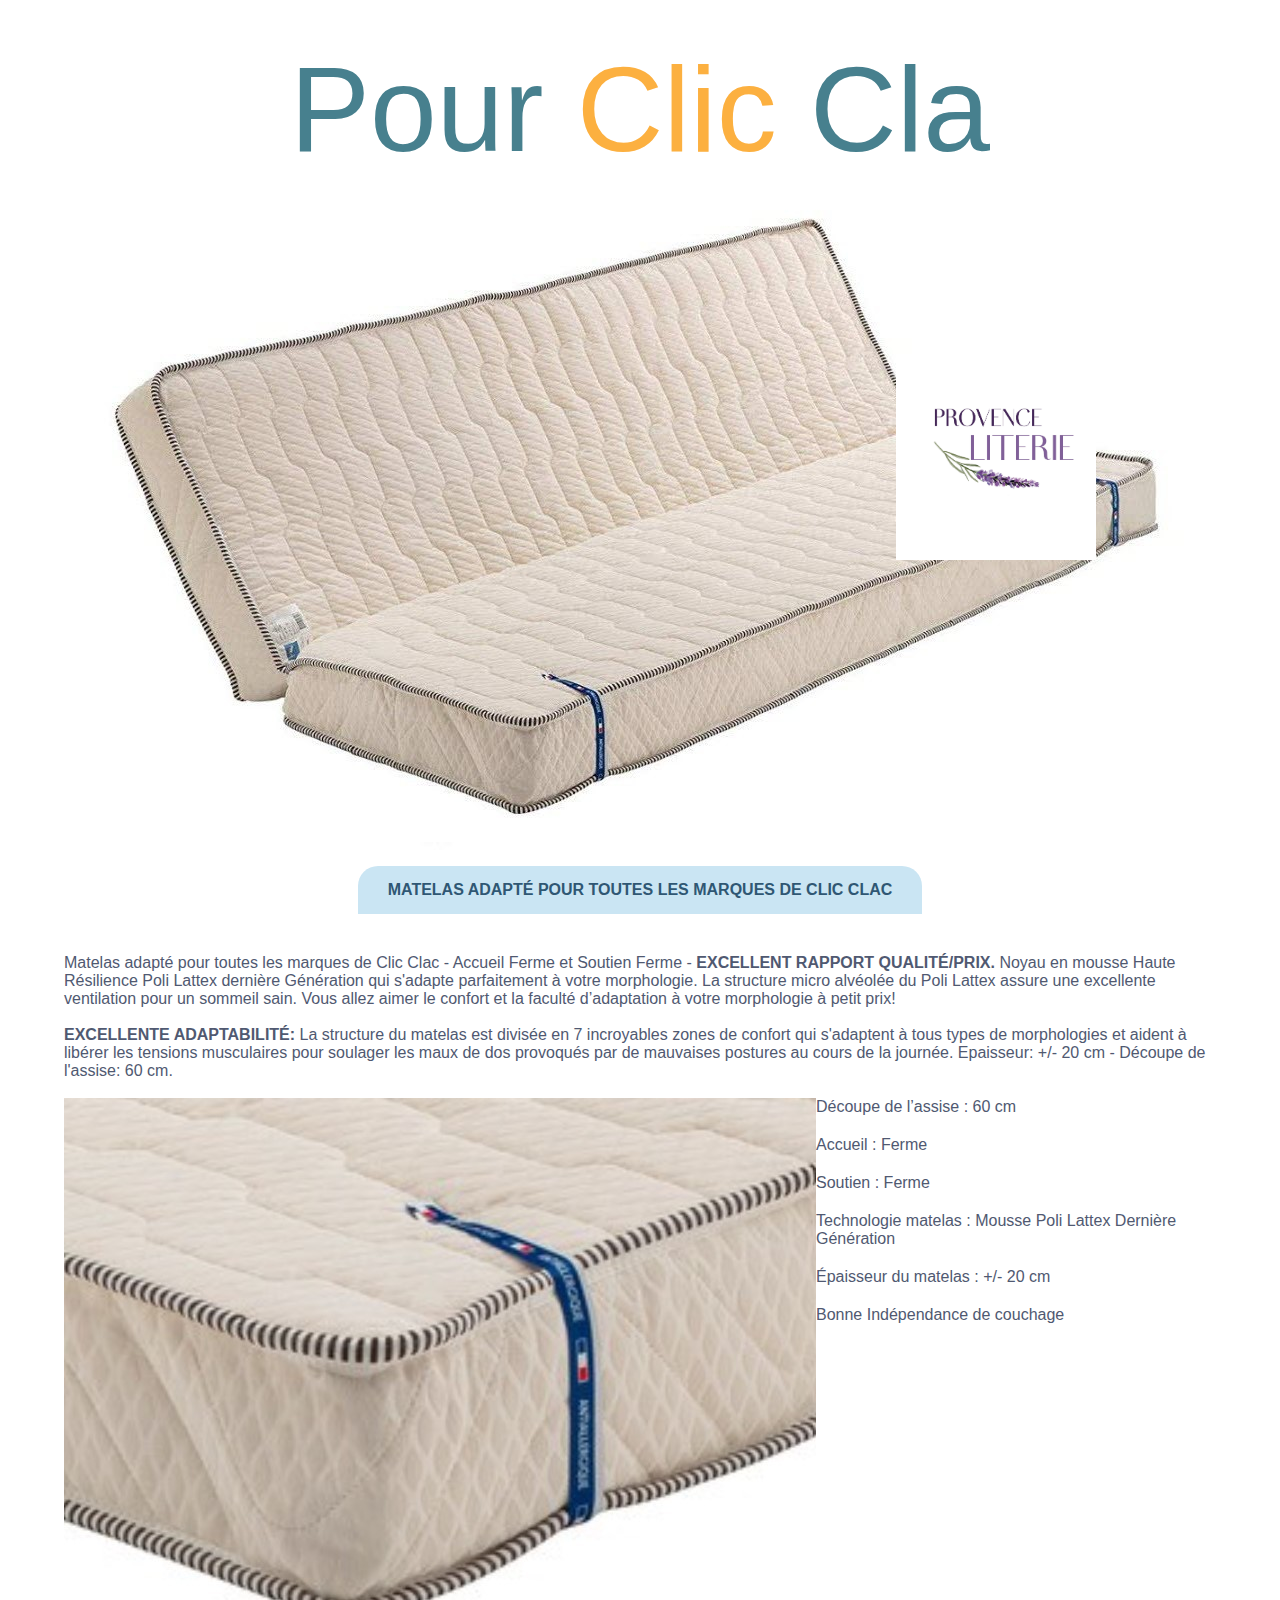
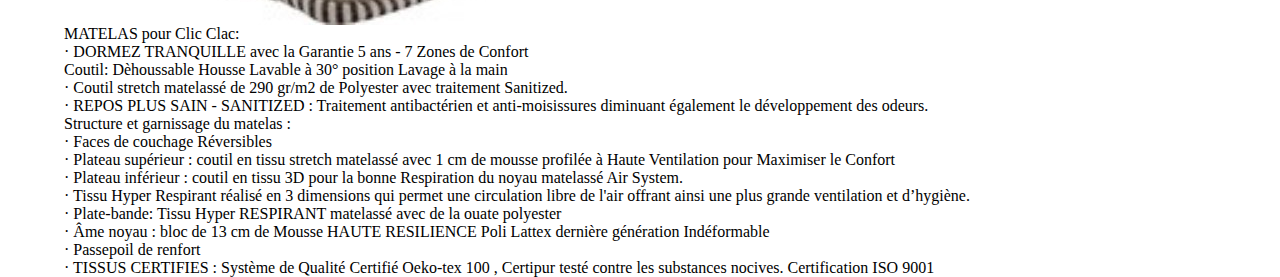
==== 1st desc/index.html @ 4b5fc1d7 "first add" ====
<!DOCTYPE html>
<html lang="en">
<head>
    <meta charset="UTF-8">
    <meta http-equiv="X-UA-Compatible" content="IE=edge">
    <meta name="viewport" content="width=device-width, initial-scale=1.0">
    <title>Mattress</title>
    <link rel="stylesheet" href="./assets/fonts/PT_Sans/">
    <link rel="stylesheet" href="./assets/style.css">
</head>
<body>
    <div class="container">
        <header>
            <h1 class="title"> <bd> Pour </font>
                <bd>
                <font color="#FCB040"> Clic </font>
                Cla
            </h1>
        </header>
        
        <section class="main_page">
            <div class="block_img">
                <img class="main_img" src="./assets/img/16377.jpg" alt="Main image">
                <img class="logo_img" src="./assets/img/23468.jpg" alt="Logo">
                <div class="title_img">
                    <p class="desc_img">
                        Matelas adapté pour toutes les marques de Clic Clac
                    </p>
                </div>
                
            </div>
            <div class="descriptions">
                <p class="point_1">
                    Matelas adapté pour toutes les marques de Clic Clac - Accueil Ferme et Soutien Ferme - 
                    <strong>EXCELLENT RAPPORT QUALITÉ/PRIX.</strong>
                    Noyau en mousse Haute Résilience Poli Lattex dernière Génération qui s'adapte parfaitement à votre morphologie. La structure micro alvéolée du Poli Lattex assure une excellente ventilation pour un sommeil sain. Vous allez aimer le confort et la faculté d’adaptation à votre morphologie à petit prix!
                </p>
                <br>
                <p class="point_2">
                    <strong>EXCELLENTE ADAPTABILITÉ:</strong> La structure du matelas est divisée en 7 incroyables zones de confort qui s'adaptent à tous types de morphologies et aident à libérer les tensions musculaires pour soulager les maux de dos provoqués par de mauvaises postures au cours de la journée. Epaisseur: +/- 20 cm - Découpe de l'assise: 60 cm.
                </p>
                <br>
            </div>
        </section>
        <section class="option_page">
            <div class="option_wrapper">
                <img src="./assets/img/23258.jpg" alt="options">
                <div class="option_block">
                    <ul class="option_list">
                        <li class="option_item">Découpe de l’assise : 60 cm</li>
                        <li class="option_item">Accueil : Ferme</li>
                        <li class="option_item">Soutien : Ferme</li>
                        <li class="option_item">Technologie matelas : Mousse Poli Lattex Dernière Génération</li>
                        <li class="option_item">Épaisseur du matelas : +/- 20 cm</li>
                        <li class="option_item">Bonne Indépendance de couchage</li>
                    </ul>
                </div>
            </div>
            
            
            
            <p>MATELAS pour Clic Clac:</p>
            
            <p>· DORMEZ TRANQUILLE avec la Garantie 5 ans - 7 Zones de Confort</p>
            <p>Coutil: Dèhoussable Housse Lavable à 30° position Lavage à la main</p>
            <p>· Coutil stretch matelassé de 290 gr/m2 de Polyester avec traitement Sanitized. </p>
            <p>· REPOS PLUS SAIN - SANITIZED : Traitement antibactérien et anti-moisissures diminuant également le développement
                des odeurs.</p>
            <p>Structure et garnissage du matelas :</p>
            <p>· Faces de couchage Réversibles</p>
            <p>· Plateau supérieur : coutil en tissu stretch matelassé avec 1 cm de mousse profilée à Haute Ventilation pour
                Maximiser le Confort</p>
            <p>· Plateau inférieur : coutil en tissu 3D pour la bonne Respiration du noyau matelassé Air System.</p>
            <p>· Tissu Hyper Respirant réalisé en 3 dimensions qui permet une circulation libre de l'air offrant ainsi une plus
                grande ventilation et d’hygiène.</p>
            <p>· Plate-bande: Tissu Hyper RESPIRANT matelassé avec de la ouate polyester </p>
            <p>· Âme noyau : bloc de 13 cm de Mousse HAUTE RESILIENCE Poli Lattex dernière génération Indéformable</p>
            <p>· Passepoil de renfort</p>
            <p>· TISSUS CERTIFIES : Système de Qualité Certifié Oeko-tex 100 , Certipur testé contre les substances nocives.
                Certification ISO 9001</p>
        </section>
    </div>
</body>
</html>
---- 1st desc/assets/style.css ----
body, html{
    margin: 0;
    padding: 0;
    height: 100%;
    width: 100%;
    box-sizing: border-box;
}

p, ul, li, h1, h2, h3, h4, h5, h6, label, input {
    margin: 0;
    padding: 0;
    list-style-type: none;
    text-decoration: none;
}

a {
    text-decoration: none;
    color: inherit;
}

.container{
    width: 90%;
    max-width: 1170px;
    margin: 0 auto;
}

.title{
    margin-top: 40px;
    color: #47808E;
    font-size: 120px;
    font-family: 'PT Sans', Arial, sans-serif;
    font-weight: 400;
    display: flex;
    justify-content: center;
}

.main_img{
    position: relative;
    z-index: -1;
}

.logo_img{
    width: 200px;
    position: absolute;
    top: 40%;
    left: 70%;
    /* z-index: 1; */
}

.title_img{
    display: flex;
    justify-content: center;
}

.desc_img{
    display: inline-block;
    background-color: #CAE5F3;
    color: #2F5773;
    text-transform: uppercase;
    font-family: 'PT Sans', Arial, sans-serif;
    font-weight: 600;
    padding: 15px 30px;
    border-radius: 20px 20px 0 0;
    
}

.descriptions{
    margin-top: 40px;
    font-family: 'PT Sans', Arial, sans-serif;
    font-weight: 400;
    color: #505971;
}

.option_wrapper{
    display: flex;
    font-family: 'PT Sans', Arial, sans-serif;
        font-weight: 400;
}

.option_list{}
.option_item{
    font-family: 'PT Sans', Arial, sans-serif;
    font-weight: 400;
    color: #505971;
    text-decoration: none;
    padding-bottom: 20px;
}
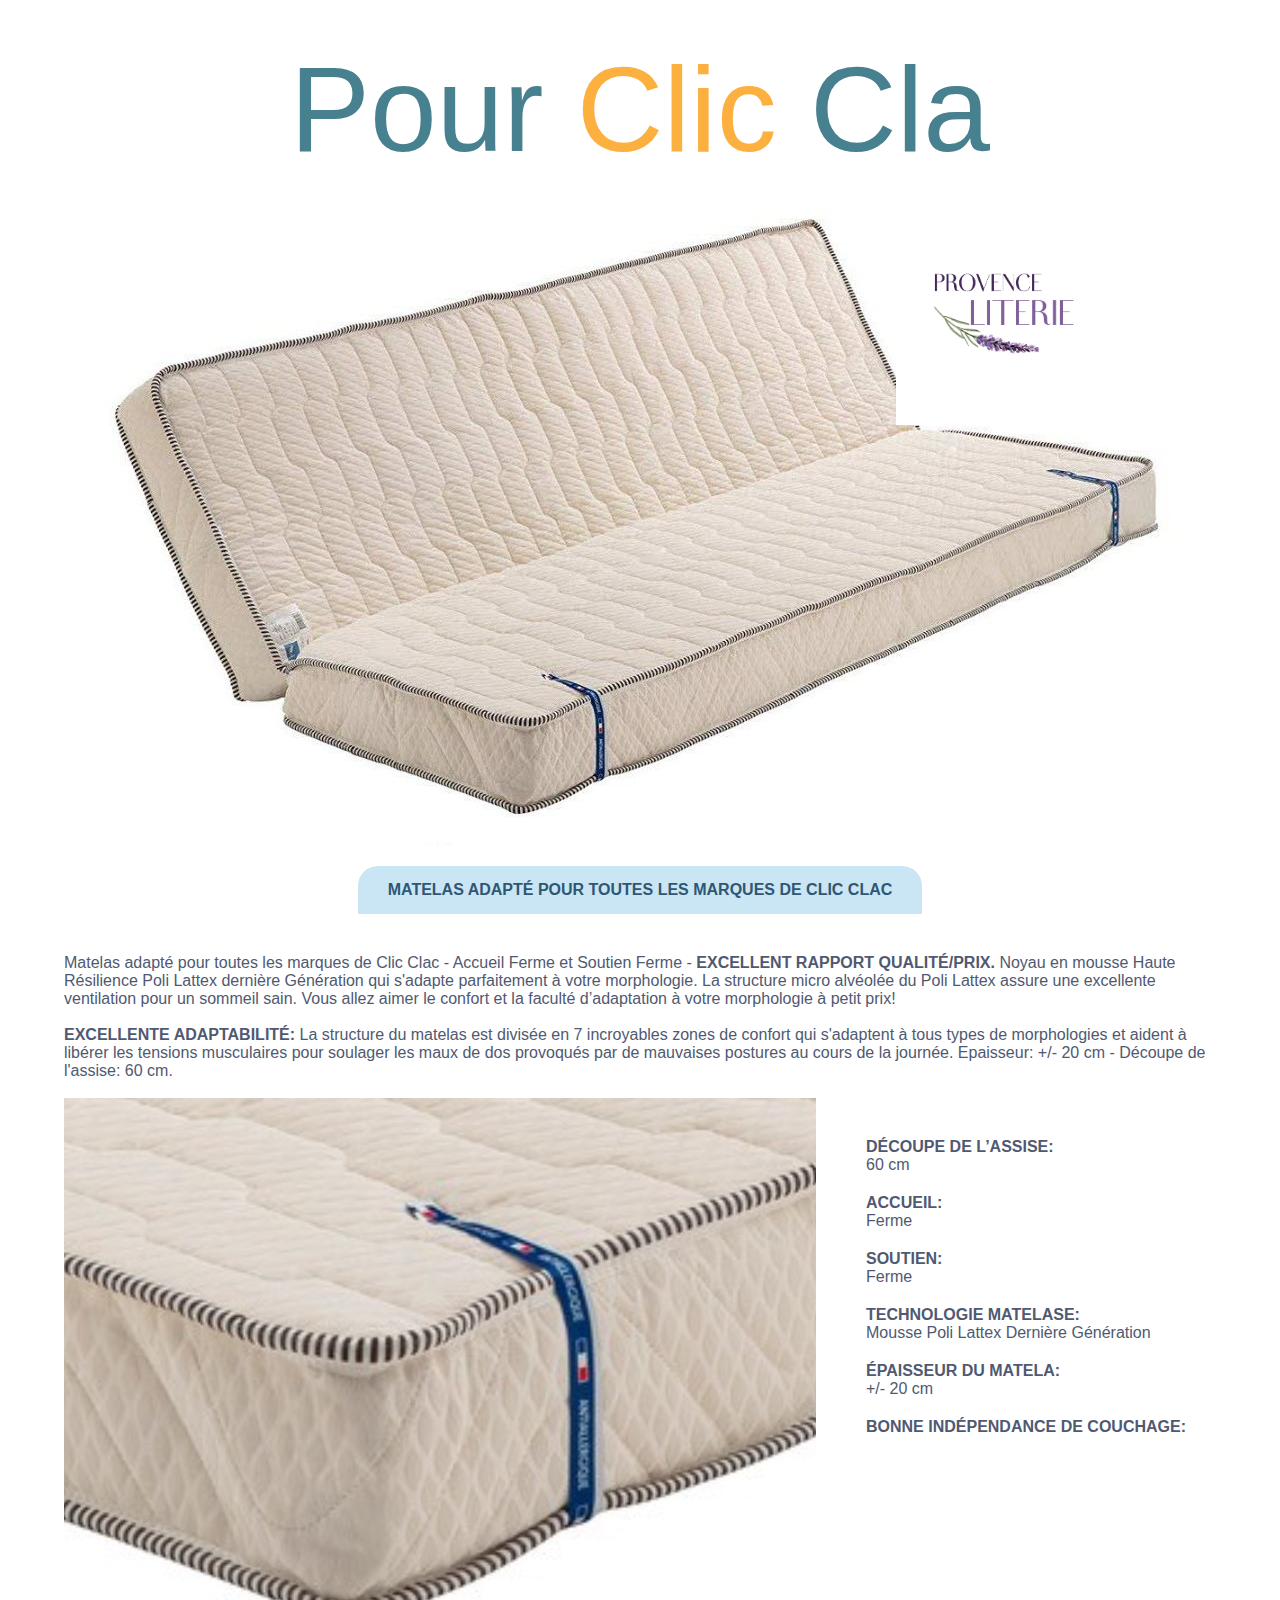
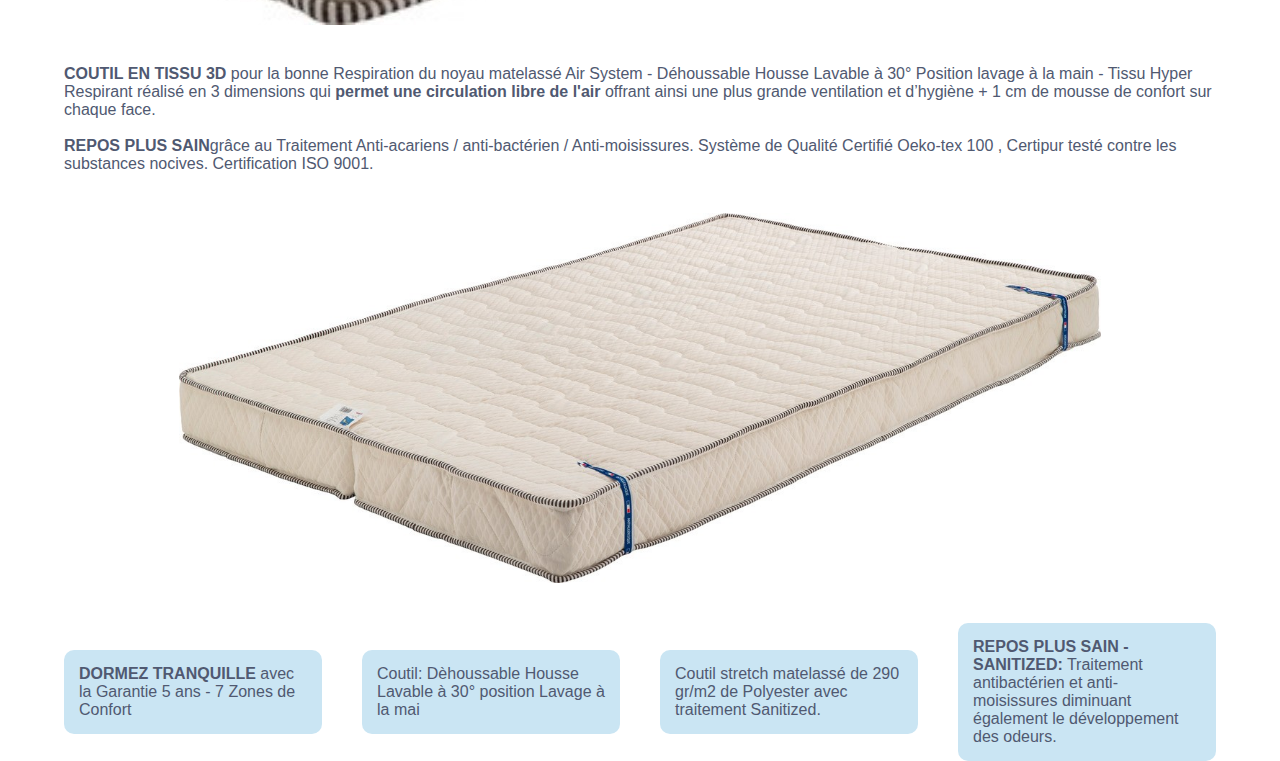
==== commit 492085ca: "key desc" ====
--- a/1st desc/index.html
+++ b/1st desc/index.html
@@ -47,37 +47,60 @@
                 <img src="./assets/img/23258.jpg" alt="options">
                 <div class="option_block">
                     <ul class="option_list">
-                        <li class="option_item">Découpe de l’assise : 60 cm</li>
-                        <li class="option_item">Accueil : Ferme</li>
-                        <li class="option_item">Soutien : Ferme</li>
-                        <li class="option_item">Technologie matelas : Mousse Poli Lattex Dernière Génération</li>
-                        <li class="option_item">Épaisseur du matelas : +/- 20 cm</li>
-                        <li class="option_item">Bonne Indépendance de couchage</li>
+                        <li class="option_item">
+                            <p><strong class="option_title">Découpe de l’assise:</strong> </p>
+                            <p>60 cm</p>
+                        </li>
+                        <li class="option_item">
+                            <p><strong class="option_title">Accueil:</strong> </p>
+                            <p>Ferme</p>
+                        </li>
+                        <li class="option_item">
+                            <p><strong class="option_title">Soutien:</strong> </p>
+                            <p>Ferme</p>
+                        </li>
+                        <li class="option_item">
+                            <p><strong class="option_title">Technologie matelase:</strong> </p>
+                            <p>Mousse Poli Lattex Dernière Génération</p>
+                        </li>
+                        <li class="option_item">
+                            <p><strong class="option_title">Épaisseur du matela:</strong> </p>
+                            <p>+/- 20 cm</p>
+                        </li>
+                        <li class="option_item">
+                            <p><strong class="option_title">Bonne Indépendance de couchage:</strong> </p>
+                        </li>
                     </ul>
                 </div>
             </div>
+            <div class="descriptions">
+                <p class="point_1">
+                    <strong>COUTIL EN TISSU 3D</strong> pour la bonne Respiration du noyau matelassé Air System - Déhoussable Housse Lavable à 30° Position lavage à la main - Tissu Hyper Respirant réalisé en 3 dimensions qui <strong>permet une circulation libre de l'air</strong> offrant ainsi une plus grande ventilation et d’hygiène + 1 cm de mousse de confort sur chaque face.
+                </p>
+                <br>
+                <p>
+                    <strong>REPOS PLUS SAIN</strong>grâce au Traitement Anti-acariens / anti-bactérien / Anti-moisissures. Système de Qualité Certifié Oeko-tex 100 , Certipur testé contre les substances nocives. Certification ISO 9001.
+                </p>
+            </div>
+        </section>
+        <section class="key_options">
+            <div class="key_wrapper">
+                <img class="full_img" src="./assets/img/21482.jpg" alt="">
+                <div class="descriptions">
+                    <ul class="key_list">
+                        <li class="key_item"><strong>DORMEZ TRANQUILLE</strong> avec la Garantie 5 ans - 7 Zones de Confort</li>
+                        <br>
+                        <li class="key_item">Coutil: Dèhoussable Housse Lavable à 30° position Lavage à la mai</li>
+                        <br>
+                        <li class="key_item">Coutil stretch matelassé de 290 gr/m2 de Polyester avec traitement Sanitized.</li>
+                        <br>
+                        <li class="key_item"><strong>REPOS PLUS SAIN - SANITIZED:</strong> Traitement antibactérien et anti-moisissures diminuant également le développement
+                        des odeurs.</li>
+                    </ul>
+                </div>
+                
+            </div>
             
-            
-            
-            <p>MATELAS pour Clic Clac:</p>
-            
-            <p>· DORMEZ TRANQUILLE avec la Garantie 5 ans - 7 Zones de Confort</p>
-            <p>Coutil: Dèhoussable Housse Lavable à 30° position Lavage à la main</p>
-            <p>· Coutil stretch matelassé de 290 gr/m2 de Polyester avec traitement Sanitized. </p>
-            <p>· REPOS PLUS SAIN - SANITIZED : Traitement antibactérien et anti-moisissures diminuant également le développement
-                des odeurs.</p>
-            <p>Structure et garnissage du matelas :</p>
-            <p>· Faces de couchage Réversibles</p>
-            <p>· Plateau supérieur : coutil en tissu stretch matelassé avec 1 cm de mousse profilée à Haute Ventilation pour
-                Maximiser le Confort</p>
-            <p>· Plateau inférieur : coutil en tissu 3D pour la bonne Respiration du noyau matelassé Air System.</p>
-            <p>· Tissu Hyper Respirant réalisé en 3 dimensions qui permet une circulation libre de l'air offrant ainsi une plus
-                grande ventilation et d’hygiène.</p>
-            <p>· Plate-bande: Tissu Hyper RESPIRANT matelassé avec de la ouate polyester </p>
-            <p>· Âme noyau : bloc de 13 cm de Mousse HAUTE RESILIENCE Poli Lattex dernière génération Indéformable</p>
-            <p>· Passepoil de renfort</p>
-            <p>· TISSUS CERTIFIES : Système de Qualité Certifié Oeko-tex 100 , Certipur testé contre les substances nocives.
-                Certification ISO 9001</p>
         </section>
     </div>
 </body>
--- a/1st desc/assets/style.css
+++ b/1st desc/assets/style.css
@@ -42,7 +42,7 @@
 .logo_img{
     width: 200px;
     position: absolute;
-    top: 40%;
+    top: 25%;
     left: 70%;
     /* z-index: 1; */
 }
@@ -74,10 +74,13 @@
 .option_wrapper{
     display: flex;
     font-family: 'PT Sans', Arial, sans-serif;
-        font-weight: 400;
+    font-weight: 400;
+    gap: 50px;
 }
 
-.option_list{}
+.option_list{
+    margin-top: 40px;
+}
 .option_item{
     font-family: 'PT Sans', Arial, sans-serif;
     font-weight: 400;
@@ -85,3 +88,26 @@
     text-decoration: none;
     padding-bottom: 20px;
 }
+
+.option_title{
+    text-transform: uppercase;
+}
+
+.full_img{
+    display:flex;
+    width: 80%;
+    margin: 40px auto;
+}
+
+.key_list{
+    display: flex;
+    gap: 20px;
+}
+
+.key_item{
+    width: 30%;
+    background-color: #CAE5F3;
+    padding: 15px;
+    border-radius: 10px;
+    margin: auto 0;
+}